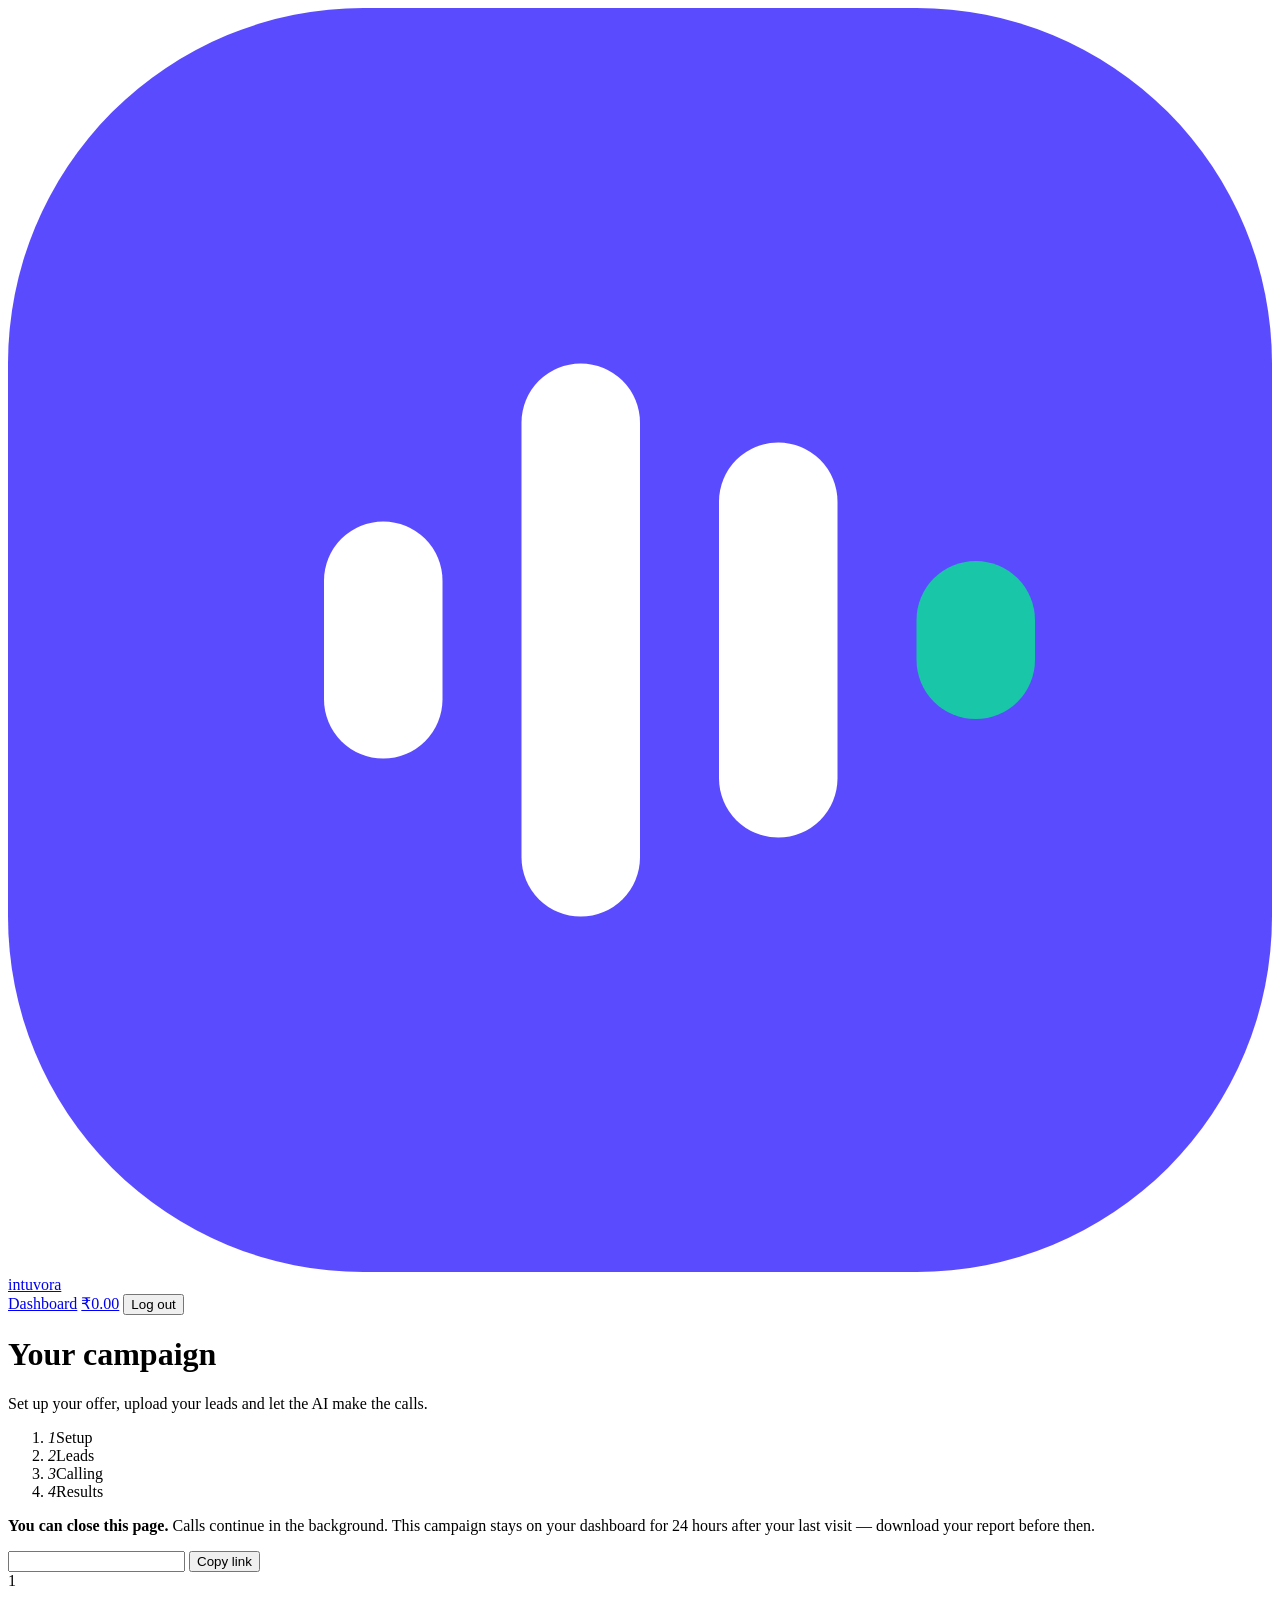
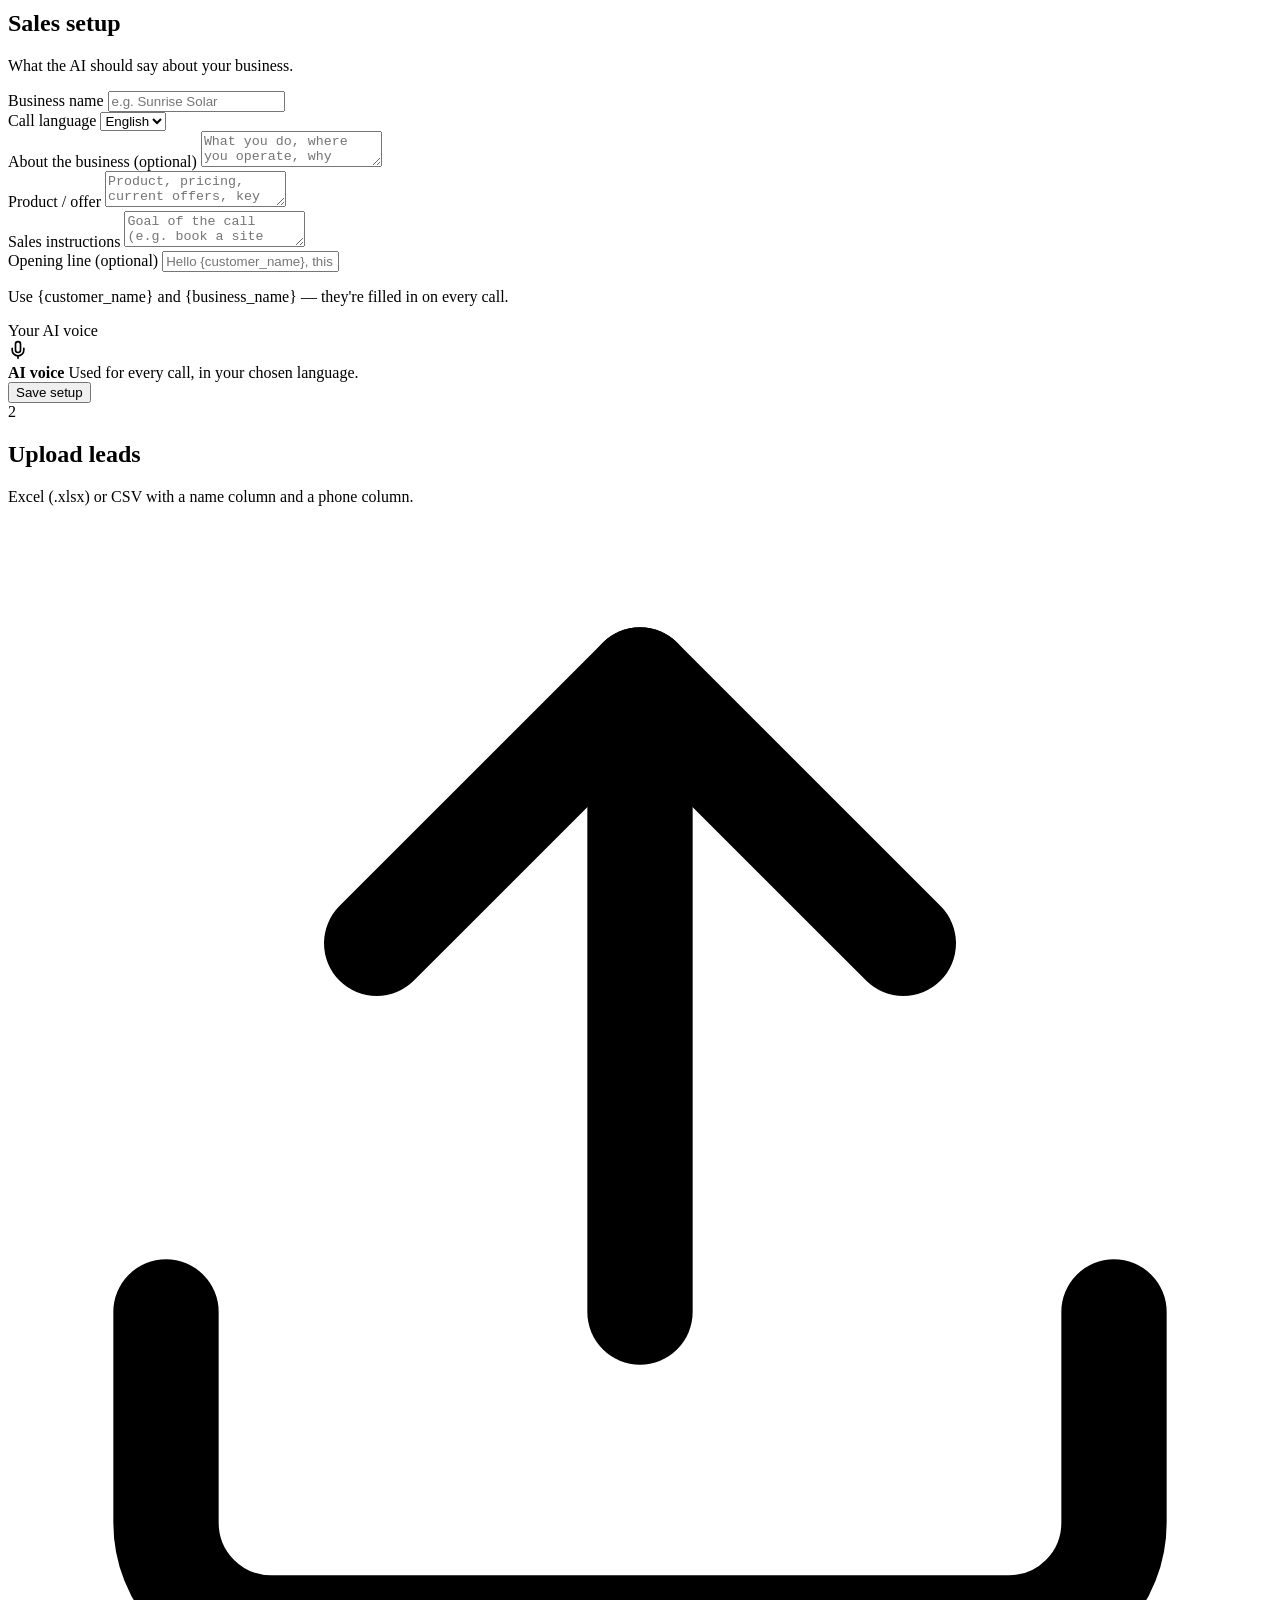
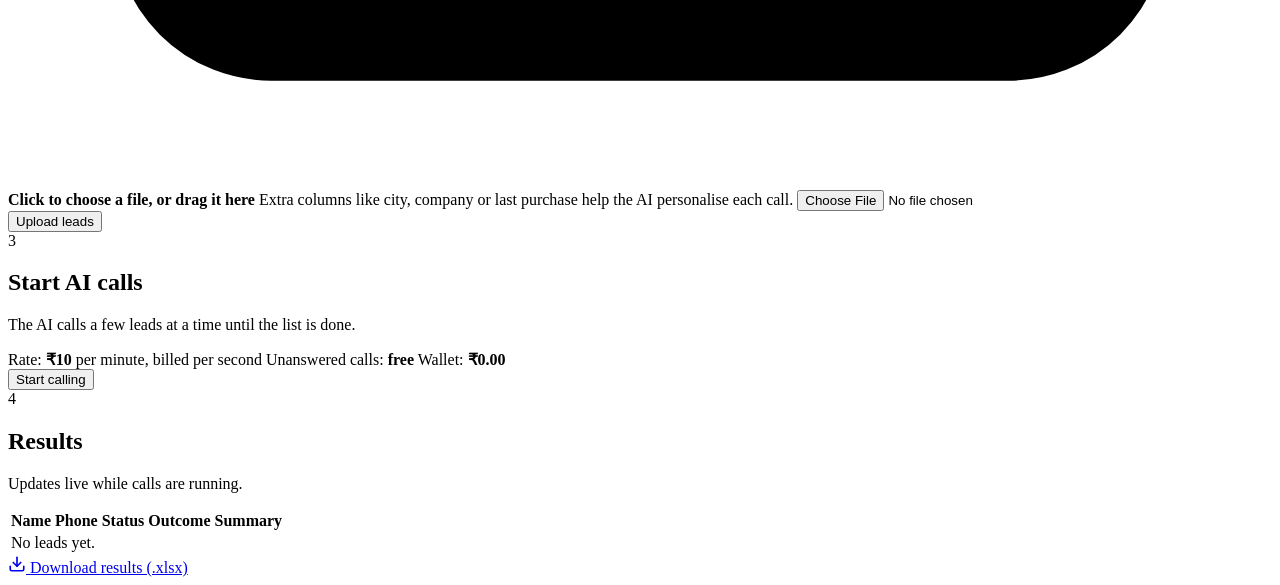
==== app/static/campaign.html @ 91f4ade8 "Use one natural voice (Viraj) for all calls and lower the low-balance limit to Rs 20 - Every campaig" ====
<!doctype html>
<html lang="en">
<head>
  <meta charset="utf-8">
  <meta name="viewport" content="width=device-width, initial-scale=1">
  <title>Your campaign · Intuvora</title>
  <link rel="icon" href="data:image/svg+xml,%3Csvg xmlns='http://www.w3.org/2000/svg' viewBox='0 0 32 32'%3E%3Crect width='32' height='32' rx='9' fill='%235b4bff'/%3E%3Crect x='8' y='13' width='3' height='6' rx='1.5' fill='white'/%3E%3Crect x='13' y='9' width='3' height='14' rx='1.5' fill='white'/%3E%3Crect x='18' y='11' width='3' height='10' rx='1.5' fill='white'/%3E%3Crect x='23' y='14' width='3' height='4' rx='1.5' fill='%2319c6a7'/%3E%3C/svg%3E">
  <link rel="preconnect" href="https://fonts.googleapis.com">
  <link rel="preconnect" href="https://fonts.gstatic.com" crossorigin>
  <link href="https://fonts.googleapis.com/css2?family=Plus+Jakarta+Sans:wght@400;500;600;700;800&display=swap" rel="stylesheet">
  <link rel="stylesheet" href="/static/style.css">
</head>
<body>

<header class="site-header scrolled">
  <div class="container nav">
    <a class="brand" href="/dashboard" aria-label="Intuvora dashboard">
      <svg class="brand-mark" viewBox="0 0 32 32" aria-hidden="true"><rect width="32" height="32" rx="9" fill="#5b4bff"/><rect x="8" y="13" width="3" height="6" rx="1.5" fill="#fff"/><rect x="13" y="9" width="3" height="14" rx="1.5" fill="#fff"/><rect x="18" y="11" width="3" height="10" rx="1.5" fill="#fff"/><rect x="23" y="14" width="3" height="4" rx="1.5" fill="#19c6a7"/></svg>
      intuvora
    </a>
    <div class="nav-right">
      <a class="link-btn" href="/dashboard">Dashboard</a>
      <a class="balance-chip" id="balance-chip" href="/dashboard#wallet" title="Wallet balance — top up">₹0.00</a>
      <button class="link-btn" id="logout">Log out</button>
    </div>
  </div>
</header>

<main class="page">
  <div class="page-head">
    <div>
      <h1>Your campaign</h1>
      <p>Set up your offer, upload your leads and let the AI make the calls.</p>
    </div>
  </div>

  <ol class="progress" aria-label="Campaign progress">
    <li id="p-setup"><i>1</i><span>Setup</span></li>
    <li id="p-upload"><i>2</i><span>Leads</span></li>
    <li id="p-call"><i>3</i><span>Calling</span></li>
    <li id="p-results"><i>4</i><span>Results</span></li>
  </ol>

  <div class="banner">
    <p><b>You can close this page.</b> Calls continue in the background. This campaign stays on your dashboard for
      24 hours after your last visit — download your report before then.</p>
    <div class="link-row">
      <input type="text" id="pagelink" readonly aria-label="Link to this campaign">
      <button type="button" class="secondary" id="copylink">Copy link</button>
    </div>
  </div>
  <div class="msg" id="topmsg"></div>

  <section class="card" id="setup-card">
    <div class="card-head">
      <span class="num">1</span>
      <div><h2>Sales setup</h2><p>What the AI should say about your business.</p></div>
    </div>
    <form id="setup">
      <div class="form-grid">
        <div>
          <label for="business_name">Business name</label>
          <input type="text" id="business_name" required maxlength="200" placeholder="e.g. Sunrise Solar">
        </div>
        <div>
          <label for="language">Call language</label>
          <select id="language"><option>English</option></select>
        </div>
        <div class="full">
          <label for="business_description">About the business <span class="opt">(optional)</span></label>
          <textarea id="business_description" maxlength="2000" placeholder="What you do, where you operate, why customers trust you"></textarea>
        </div>
        <div class="full">
          <label for="product_details">Product / offer</label>
          <textarea id="product_details" required maxlength="5000" placeholder="Product, pricing, current offers, key benefits"></textarea>
        </div>
        <div class="full">
          <label for="sales_instructions">Sales instructions</label>
          <textarea id="sales_instructions" required maxlength="5000" placeholder="Goal of the call (e.g. book a site visit), how to handle objections, what not to say"></textarea>
        </div>
        <div class="full">
          <label for="welcome_message">Opening line <span class="opt">(optional)</span></label>
          <input type="text" id="welcome_message" maxlength="500" placeholder="Hello {customer_name}, this is Viraj from {business_name}…">
          <p class="hint">Use {customer_name} and {business_name} — they're filled in on every call.</p>
        </div>
        <div class="full">
          <label>Your AI voice</label>
          <div class="voice-card" id="voice-card">
            <div class="voice-avatar" aria-hidden="true"><svg viewBox="0 0 24 24" width="20" height="20" fill="none" stroke="currentColor" stroke-width="2" stroke-linecap="round" stroke-linejoin="round"><path d="M12 2a3 3 0 0 0-3 3v7a3 3 0 0 0 6 0V5a3 3 0 0 0-3-3Z"/><path d="M19 10v2a7 7 0 0 1-14 0v-2"/><path d="M12 19v3"/></svg></div>
            <div class="voice-info">
              <b id="voice-name">AI voice</b>
              <span id="voice-desc">Used for every call, in your chosen language.</span>
            </div>
            <audio id="voice-sample" controls preload="none" hidden></audio>
          </div>
        </div>
      </div>
      <div class="row"><button type="submit">Save setup</button></div>
      <div class="msg" id="setupmsg"></div>
    </form>
  </section>

  <section class="card" id="upload-card">
    <div class="card-head">
      <span class="num">2</span>
      <div><h2>Upload leads</h2><p>Excel (.xlsx) or CSV with a name column and a phone column.</p></div>
    </div>
    <form id="upload">
      <label class="dropzone" id="dropzone" for="file">
        <svg viewBox="0 0 24 24" fill="none" stroke="currentColor" stroke-width="2" stroke-linecap="round" stroke-linejoin="round" aria-hidden="true"><path d="M21 15v4a2 2 0 0 1-2 2H5a2 2 0 0 1-2-2v-4"/><path d="m17 8-5-5-5 5"/><path d="M12 3v12"/></svg>
        <b id="filelabel">Click to choose a file, or drag it here</b>
        <span>Extra columns like city, company or last purchase help the AI personalise each call.</span>
        <input type="file" id="file" accept=".xlsx,.csv">
      </label>
      <div class="row"><button type="submit">Upload leads</button></div>
      <div class="msg" id="uploadmsg"></div>
    </form>
  </section>

  <section class="card" id="start-card">
    <div class="card-head">
      <span class="num">3</span>
      <div><h2>Start AI calls</h2><p>The AI calls a few leads at a time until the list is done.</p></div>
    </div>
    <div class="start-status" id="startstatus"><span class="dot"></span><span id="startinfo"></span></div>
    <div class="bar" id="startbar" hidden><span id="startbarfill"></span></div>
    <div class="cost-line">
      <span>Rate: <b id="rate">₹10</b> per minute, billed per second</span>
      <span>Unanswered calls: <b>free</b></span>
      <span>Wallet: <b id="wallet">₹0.00</b></span>
    </div>
    <div class="alert warn" id="lowbalance" hidden>Calling is paused because your wallet is below <span id="lowlimit">₹20</span>. <a href="/dashboard#wallet">Top up</a> and calls continue automatically.</div>
    <div class="row">
      <button id="start">Start calling</button>
      <button id="stop" class="danger" hidden>Stop remaining calls</button>
    </div>
    <div class="msg" id="startmsg"></div>
  </section>

  <section class="card" id="results-card">
    <div class="card-head">
      <span class="num">4</span>
      <div><h2>Results</h2><p>Updates live while calls are running.</p></div>
    </div>
    <div class="stats" id="stats"></div>
    <div class="table-wrap">
      <table>
        <thead><tr><th>Name</th><th>Phone</th><th>Status</th><th>Outcome</th><th>Summary</th></tr></thead>
        <tbody id="leads"><tr><td colspan="5" class="empty">No leads yet.</td></tr></tbody>
      </table>
    </div>
    <div class="row">
      <a class="btn" id="export" href="#">
        <svg viewBox="0 0 24 24" width="18" height="18" fill="none" stroke="currentColor" stroke-width="2.2" stroke-linecap="round" stroke-linejoin="round" aria-hidden="true"><path d="M21 15v4a2 2 0 0 1-2 2H5a2 2 0 0 1-2-2v-4"/><path d="m7 10 5 5 5-5"/><path d="M12 15V3"/></svg>
        Download results (.xlsx)
      </a>
    </div>
  </section>
</main>

<script src="/static/common.js"></script>
<script>
const params = new URLSearchParams(location.search);
const id = params.get('id');
const api = (path, opts) => call(`/api/campaigns/${encodeURIComponent(id)}${path}`, opts);
const FIELDS = ['business_name', 'business_description', 'product_details', 'sales_instructions', 'welcome_message', 'language'];
let timer = null, formFilled = false;

function renderVoice(v) {
  $('voice-name').textContent = [v.name, v.gender].filter(Boolean).join(' · ');
  $('voice-desc').textContent = `${v.description ? v.description + '. ' : ''}Used for every call, in your chosen language.`;
  if (v.sample_url) { $('voice-sample').src = v.sample_url; $('voice-sample').hidden = false; }
  if (v.name) $('welcome_message').placeholder = `Hello {customer_name}, this is ${v.name} from {business_name}…`;
}

async function load() {
  const res = await api('');
  if (!res.ok) { msg('topmsg', await errText(res)); document.querySelectorAll('section').forEach(s => s.classList.add('locked')); return; }
  render(await res.json());
}

function renderProgress(c, stats) {
  const done = {
    'p-setup': Boolean(c.business_name && c.product_details && c.sales_instructions),
    'p-upload': stats.total > 0,
    'p-call': ['completed', 'stopped'].includes(c.status),
    'p-results': ['completed', 'stopped'].includes(c.status),
  };
  let currentSet = false;
  for (const [key, isDone] of Object.entries(done)) {
    const current = !isDone && !currentSet;
    if (current) currentSet = true;
    $(key).classList.toggle('done', isDone);
    $(key).classList.toggle('current', current);
  }
}

function render({campaign: c, stats, leads, balance_paise}) {
  const editable = c.status === 'setup';
  $('setup-card').classList.toggle('locked', !editable);
  $('upload-card').classList.toggle('locked', !editable);
  $('start-card').classList.toggle('locked', !['setup', 'running'].includes(c.status));
  renderProgress(c, stats);
  showBalance(balance_paise);
  $('wallet').textContent = rupees(balance_paise);
  $('lowbalance').hidden = !(c.status === 'running' && c.low_balance);

  if (!formFilled) {
    for (const k of FIELDS) if (c[k]) $(k).value = c[k];
    formFilled = true;
  }
  const ready = c.business_name && c.product_details && c.sales_instructions && stats.total > 0;
  $('start').hidden = c.status !== 'setup';
  $('start').disabled = !ready;
  $('stop').hidden = c.status !== 'running';
  $('startinfo').textContent = {
    setup: ready ? `Ready to call ${stats.total} leads.` : 'Save the setup and upload leads first.',
    running: `Calling… ${stats.done} of ${stats.total} done.`,
    completed: `Finished: all ${stats.total} leads processed.`,
    stopped: `Stopped. ${stats.done} of ${stats.total} processed.`,
  }[c.status] || '';
  $('startstatus').className = 'start-status ' + c.status;
  $('startbar').hidden = !['running', 'completed', 'stopped'].includes(c.status);
  $('startbarfill').style.width = stats.total ? `${Math.round(100 * stats.done / stats.total)}%` : '0';

  $('stats').innerHTML = `<div class="stat"><b>${stats.total}</b>Leads</div><div class="stat"><b>${stats.done}</b>Done</div>` +
    `<div class="stat"><b>${minutes(stats.seconds)}</b>Talk time</div><div class="stat"><b>${rupees(stats.cost_paise)}</b>Cost so far</div>` +
    Object.entries(stats.by_outcome).map(([k, v]) => `<div class="stat"><b>${v}</b>${label(k)}</div>`).join('');
  $('leads').innerHTML = leads.length ? leads.map(l => `<tr>
      <td><b>${esc(l.name)}</b></td><td>${esc(l.phone)}</td>
      <td><span class="pill ${esc(l.status)}">${label(l.status)}</span></td>
      <td>${l.outcome ? `<span class="pill ${esc(l.outcome)}">${label(l.outcome)}</span>` : ''}</td>
      <td>${esc(l.summary || l.error || '')}${l.transcript ? `<details><summary>Transcript</summary><pre>${esc(l.transcript)}</pre></details>` : ''}</td>
    </tr>`).join('') : '<tr><td colspan="5" class="empty">No leads yet.</td></tr>';
  $('export').href = `/api/campaigns/${encodeURIComponent(id)}/export`;

  clearTimeout(timer);
  if (['running', 'stopped'].includes(c.status)) timer = setTimeout(load, 4000);
}

$('setup').onsubmit = async (e) => {
  e.preventDefault();
  const body = {};
  for (const k of FIELDS) body[k] = $(k).value.trim();
  const res = await api('/setup', {method: 'PUT', headers: {'Content-Type': 'application/json'}, body: JSON.stringify(body)});
  if (!res.ok) return msg('setupmsg', await errText(res));
  msg('setupmsg', 'Saved.', true); render(await res.json());
};

// File picker: show the chosen file's name, and accept drag and drop.
const showFile = () => { const f = $('file').files[0]; $('filelabel').innerHTML = f ? `Selected: <span class="file-name">${esc(f.name)}</span>` : 'Click to choose a file, or drag it here'; };
$('file').onchange = showFile;
['dragenter', 'dragover'].forEach(ev => $('dropzone').addEventListener(ev, (e) => { e.preventDefault(); $('dropzone').classList.add('drag'); }));
['dragleave', 'drop'].forEach(ev => $('dropzone').addEventListener(ev, (e) => { e.preventDefault(); $('dropzone').classList.remove('drag'); }));
$('dropzone').addEventListener('drop', (e) => { if (e.dataTransfer.files.length) { $('file').files = e.dataTransfer.files; showFile(); } });

$('upload').onsubmit = async (e) => {
  e.preventDefault();
  if (!$('file').files[0]) return msg('uploadmsg', 'Choose a file first.');
  const fd = new FormData(); fd.append('file', $('file').files[0]);
  const res = await api('/leads', {method: 'POST', body: fd});
  if (!res.ok) return msg('uploadmsg', await errText(res));
  const d = await res.json();
  let text = `Imported ${d.imported} leads.`;
  if (d.detail_columns.length) text += ` Extra details for the AI agent: ${d.detail_columns.join(', ')}.`;
  if (d.rejected_count) text += ` Skipped ${d.rejected_count} rows: ` + d.rejected.slice(0, 5).map(r => `row ${r.row} (${r.reason})`).join('; ');
  msg('uploadmsg', text, true); load();
};

$('copylink').onclick = async () => {
  try { await navigator.clipboard.writeText($('pagelink').value); }
  catch (e) { $('pagelink').select(); document.execCommand('copy'); }  // clipboard API needs https
  $('copylink').textContent = 'Copied';
  setTimeout(() => { $('copylink').textContent = 'Copy link'; }, 2000);
};

$('start').onclick = async () => {
  if (!confirm('Start calling all leads now? Setup and leads cannot be changed afterwards.')) return;
  $('start').disabled = true;
  const res = await api('/start', {method: 'POST'});
  if (!res.ok) { $('start').disabled = false; return msg('startmsg', await errText(res)); }
  $('startmsg').textContent = ''; render(await res.json());
};

$('stop').onclick = async () => {
  if (!confirm('Stop calling the remaining leads? Calls already in progress will finish.')) return;
  const res = await api('/stop', {method: 'POST'});
  if (!res.ok) return msg('startmsg', await errText(res));
  render(await res.json());
};

(async () => {
  try {
    const cfg = await (await fetch('/api/config')).json();
    $('language').innerHTML = cfg.languages.map(l => `<option>${esc(l)}</option>`).join('');
    $('rate').textContent = rupees(cfg.price_per_minute_paise).replace(/\.00$/, '');
    $('lowlimit').textContent = rupees(cfg.low_balance_paise).replace(/\.00$/, '');
    renderVoice(await (await fetch('/api/voice')).json());
  } catch (e) {}
  await initHeader();
  if (!id) { msg('topmsg', 'Missing campaign id.'); return; }
  $('pagelink').value = `${location.origin}/campaign?id=${encodeURIComponent(id)}`;
  load();
})();
</script>
</body>
</html>
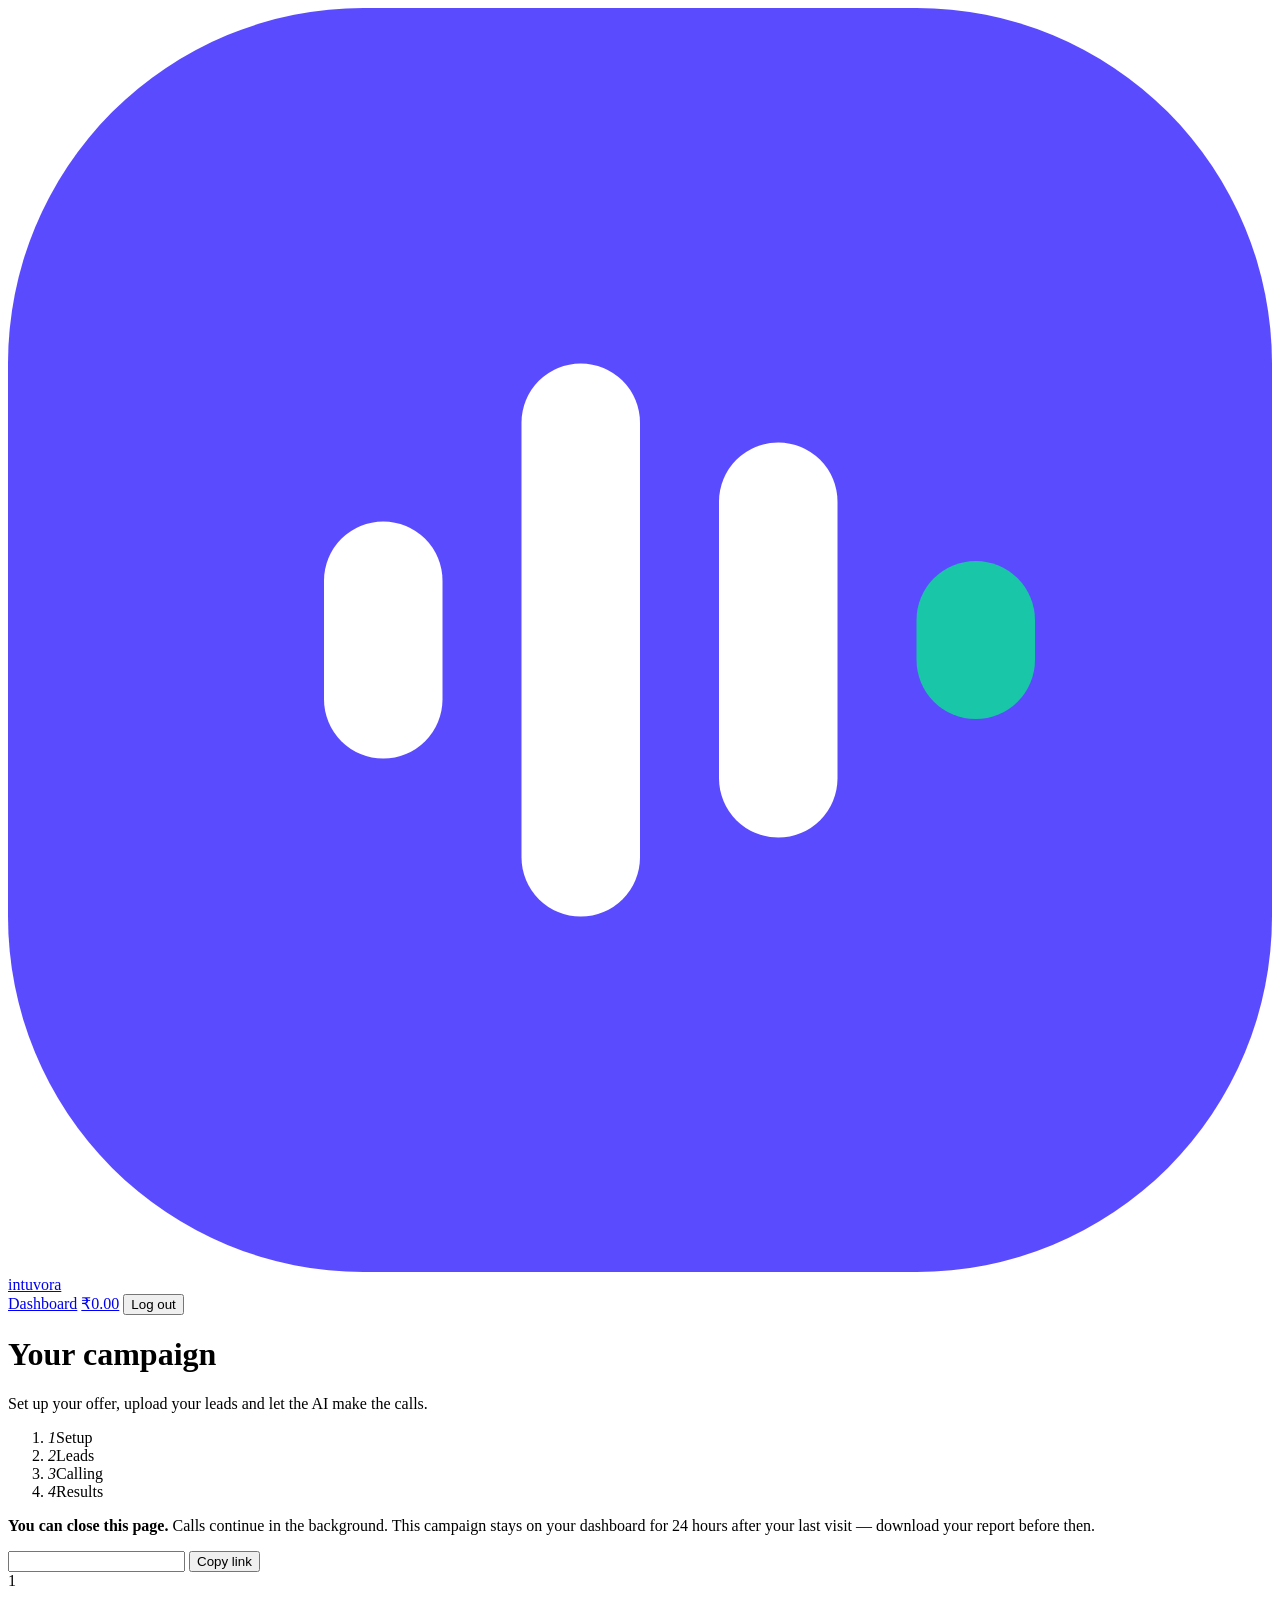
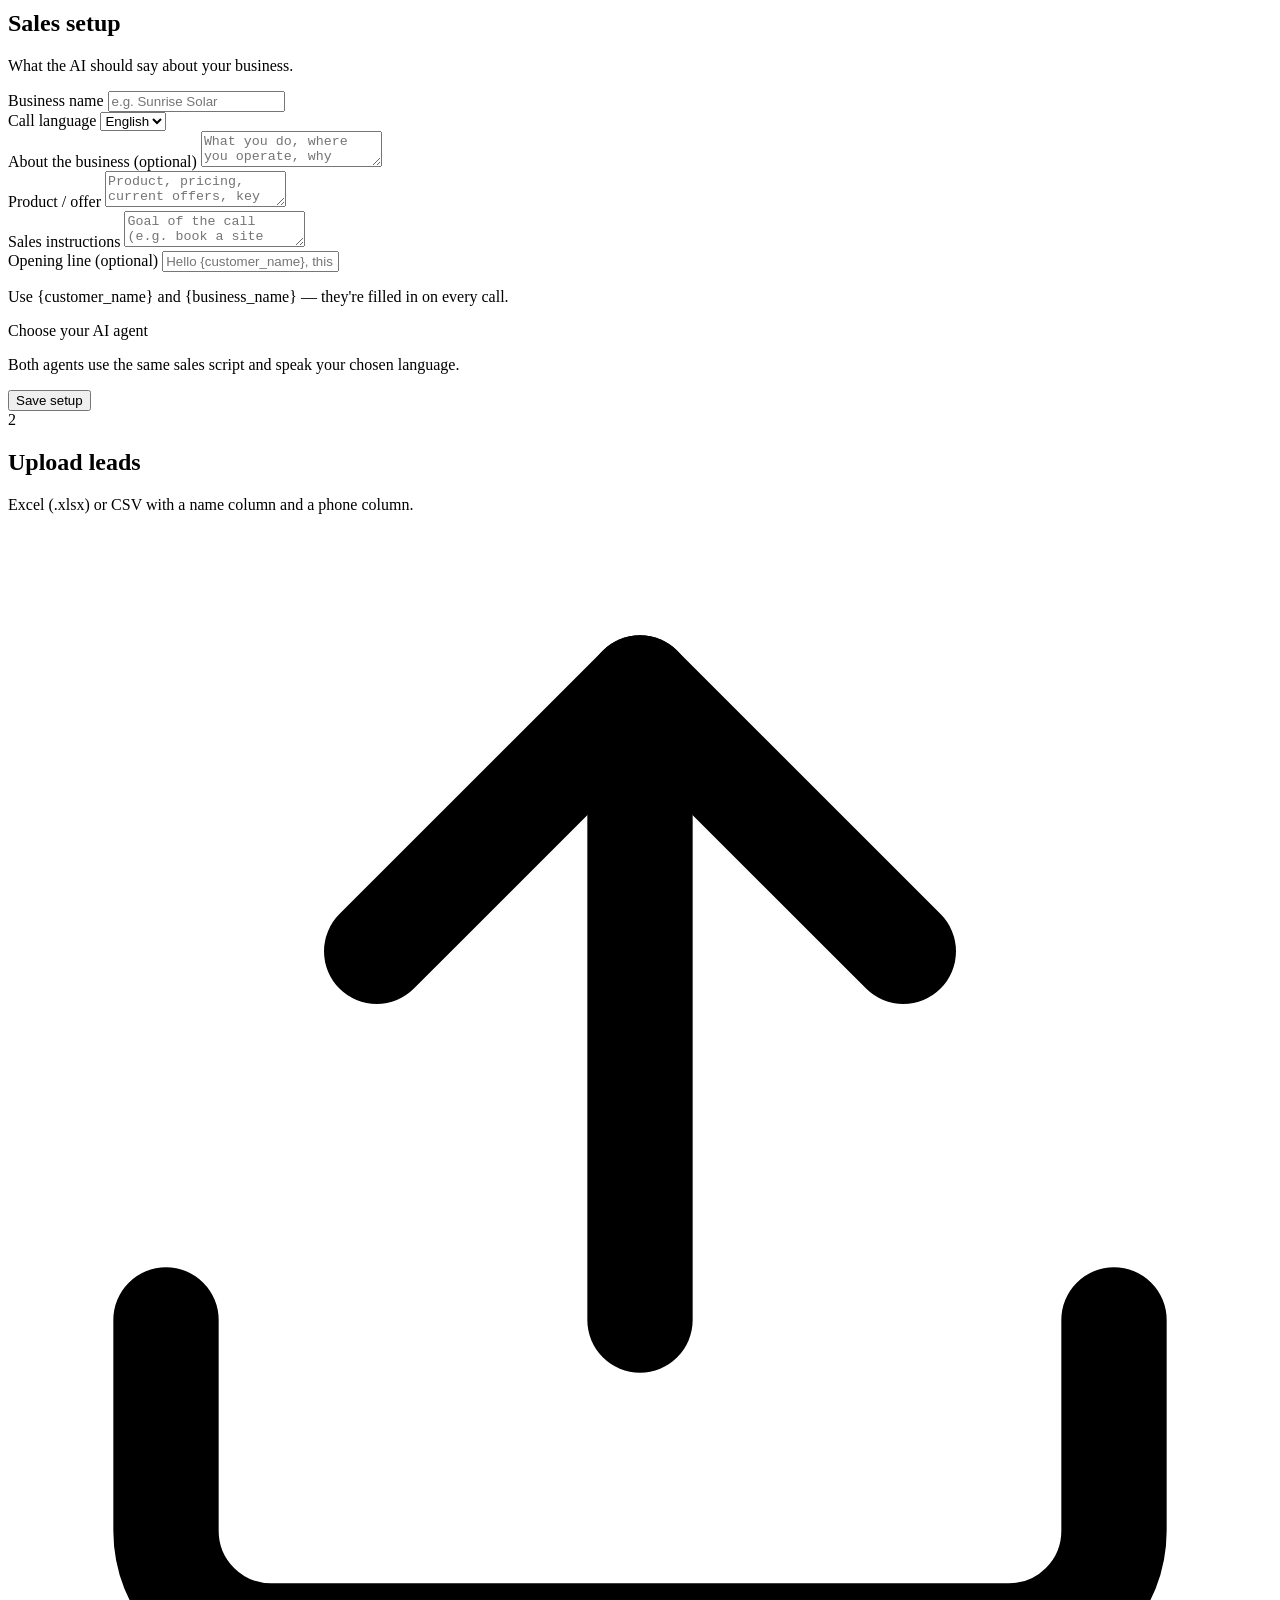
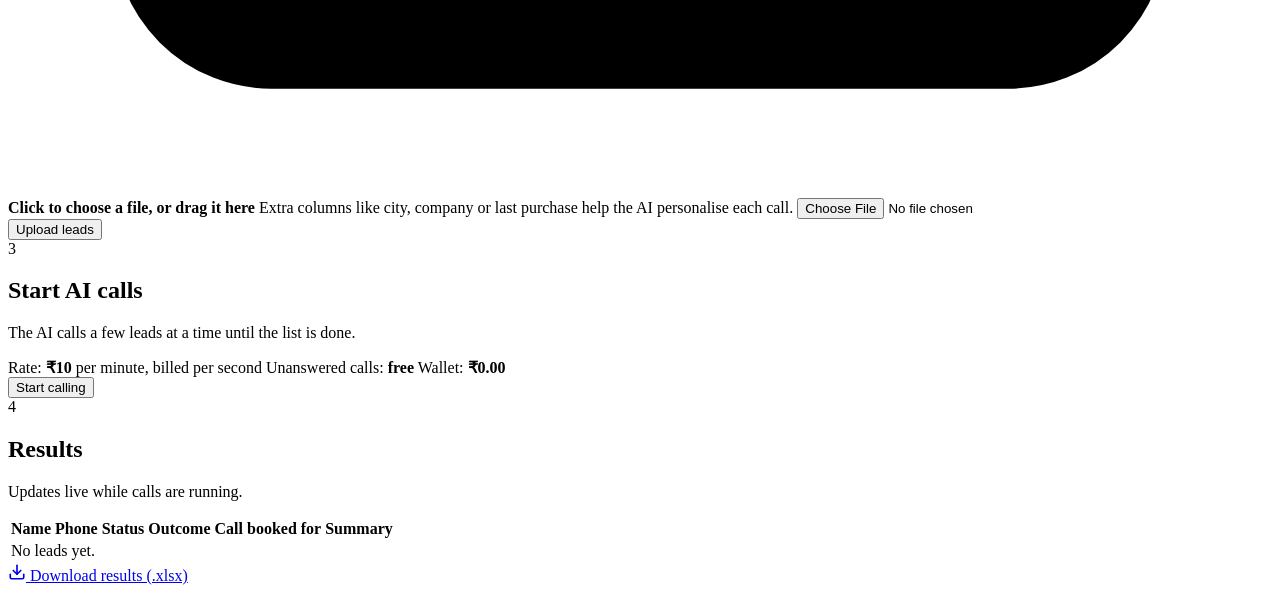
==== commit d599991d: "Two selectable agents, colloquial speech, interested/not-interested outcomes, call booked column - C" ====
--- a/app/static/campaign.html
+++ b/app/static/campaign.html
@@ -56,6 +56,10 @@
       <span class="num">1</span>
       <div><h2>Sales setup</h2><p>What the AI should say about your business.</p></div>
     </div>
+    <div class="alert info" id="prefilled" hidden>
+      Filled in from your last campaign — check the details and change anything that's different.
+      <button type="button" class="link-btn" id="clearform">Clear form</button>
+    </div>
     <form id="setup">
       <div class="form-grid">
         <div>
@@ -84,15 +88,9 @@
           <p class="hint">Use {customer_name} and {business_name} — they're filled in on every call.</p>
         </div>
         <div class="full">
-          <label>Your AI voice</label>
-          <div class="voice-card" id="voice-card">
-            <div class="voice-avatar" aria-hidden="true"><svg viewBox="0 0 24 24" width="20" height="20" fill="none" stroke="currentColor" stroke-width="2" stroke-linecap="round" stroke-linejoin="round"><path d="M12 2a3 3 0 0 0-3 3v7a3 3 0 0 0 6 0V5a3 3 0 0 0-3-3Z"/><path d="M19 10v2a7 7 0 0 1-14 0v-2"/><path d="M12 19v3"/></svg></div>
-            <div class="voice-info">
-              <b id="voice-name">AI voice</b>
-              <span id="voice-desc">Used for every call, in your chosen language.</span>
-            </div>
-            <audio id="voice-sample" controls preload="none" hidden></audio>
-          </div>
+          <label>Choose your AI agent</label>
+          <div class="voices" id="voices" role="radiogroup" aria-label="AI agent"></div>
+          <p class="hint">Both agents use the same sales script and speak your chosen language.</p>
         </div>
       </div>
       <div class="row"><button type="submit">Save setup</button></div>
@@ -145,8 +143,8 @@
     <div class="stats" id="stats"></div>
     <div class="table-wrap">
       <table>
-        <thead><tr><th>Name</th><th>Phone</th><th>Status</th><th>Outcome</th><th>Summary</th></tr></thead>
-        <tbody id="leads"><tr><td colspan="5" class="empty">No leads yet.</td></tr></tbody>
+        <thead><tr><th>Name</th><th>Phone</th><th>Status</th><th>Outcome</th><th>Call booked for</th><th>Summary</th></tr></thead>
+        <tbody id="leads"><tr><td colspan="6" class="empty">No leads yet.</td></tr></tbody>
       </table>
     </div>
     <div class="row">
@@ -166,11 +164,22 @@
 const FIELDS = ['business_name', 'business_description', 'product_details', 'sales_instructions', 'welcome_message', 'language'];
 let timer = null, formFilled = false;
 
-function renderVoice(v) {
-  $('voice-name').textContent = [v.name, v.gender].filter(Boolean).join(' · ');
-  $('voice-desc').textContent = `${v.description ? v.description + '. ' : ''}Used for every call, in your chosen language.`;
-  if (v.sample_url) { $('voice-sample').src = v.sample_url; $('voice-sample').hidden = false; }
-  if (v.name) $('welcome_message').placeholder = `Hello {customer_name}, this is ${v.name} from {business_name}…`;
+function renderVoices(voices) {
+  $('voices').innerHTML = voices.map((v, i) => `<label class="voice">
+      <input type="radio" name="voice" value="${esc(v.id)}" ${i === 0 ? 'checked' : ''}>
+      <span class="voice-top">
+        <span class="voice-avatar ${v.gender === 'Female' ? 'f' : 'm'}" aria-hidden="true">${esc((v.name || '?')[0])}</span>
+        <span><b>${esc(v.name)}</b><span class="voice-meta">${esc(v.gender || '')}${v.description ? ' · ' + esc(v.description) : ''}</span></span>
+      </span>
+      ${v.sample_url ? `<audio controls preload="none" src="${esc(v.sample_url)}"></audio>` : ''}
+    </label>`).join('');
+  document.querySelectorAll('input[name=voice]').forEach(r => r.onchange = updatePlaceholder);
+  updatePlaceholder();
+}
+function selectedVoice() { return (document.querySelector('input[name=voice]:checked') || {}).value || ''; }
+function updatePlaceholder() {
+  const label = document.querySelector('input[name=voice]:checked')?.closest('label')?.querySelector('b')?.textContent;
+  if (label) $('welcome_message').placeholder = `Hello {customer_name}, this is ${label} from {business_name}…`;
 }
 
 async function load() {
@@ -206,7 +215,10 @@
   $('lowbalance').hidden = !(c.status === 'running' && c.low_balance);
 
   if (!formFilled) {
+    $('prefilled').hidden = !(c.prefilled && c.status === 'setup');
     for (const k of FIELDS) if (c[k]) $(k).value = c[k];
+    const v = c.voice && document.querySelector(`input[name=voice][value="${CSS.escape(c.voice)}"]`);
+    if (v) { v.checked = true; updatePlaceholder(); }
     formFilled = true;
   }
   const ready = c.business_name && c.product_details && c.sales_instructions && stats.total > 0;
@@ -224,23 +236,31 @@
   $('startbarfill').style.width = stats.total ? `${Math.round(100 * stats.done / stats.total)}%` : '0';
 
   $('stats').innerHTML = `<div class="stat"><b>${stats.total}</b>Leads</div><div class="stat"><b>${stats.done}</b>Done</div>` +
+    `<div class="stat"><b>${stats.booked}</b>Calls booked</div>` +
     `<div class="stat"><b>${minutes(stats.seconds)}</b>Talk time</div><div class="stat"><b>${rupees(stats.cost_paise)}</b>Cost so far</div>` +
     Object.entries(stats.by_outcome).map(([k, v]) => `<div class="stat"><b>${v}</b>${label(k)}</div>`).join('');
   $('leads').innerHTML = leads.length ? leads.map(l => `<tr>
       <td><b>${esc(l.name)}</b></td><td>${esc(l.phone)}</td>
-      <td><span class="pill ${esc(l.status)}">${label(l.status)}</span></td>
+      <td><span class="pill ${esc(l.status)}">${l.status === 'completed' ? 'Answered' : label(l.status)}</span></td>
       <td>${l.outcome ? `<span class="pill ${esc(l.outcome)}">${label(l.outcome)}</span>` : ''}</td>
-      <td>${esc(l.summary || l.error || '')}${l.transcript ? `<details><summary>Transcript</summary><pre>${esc(l.transcript)}</pre></details>` : ''}</td>
-    </tr>`).join('') : '<tr><td colspan="5" class="empty">No leads yet.</td></tr>';
+      <td>${l.callback_time ? `<b class="booked">${esc(l.callback_time)}</b>` : ''}</td>
+      <td>${esc(l.summary || '')}${l.transcript ? `<details><summary>Transcript</summary><pre>${esc(l.transcript)}</pre></details>` : ''}</td>
+    </tr>`).join('') : '<tr><td colspan="6" class="empty">No leads yet.</td></tr>';
   $('export').href = `/api/campaigns/${encodeURIComponent(id)}/export`;
 
   clearTimeout(timer);
   if (['running', 'stopped'].includes(c.status)) timer = setTimeout(load, 4000);
 }
 
+$('clearform').onclick = () => {
+  for (const k of FIELDS) if (k !== 'language') $(k).value = '';
+  $('prefilled').hidden = true;
+  $('business_name').focus();
+};
+
 $('setup').onsubmit = async (e) => {
   e.preventDefault();
-  const body = {};
+  const body = {voice: selectedVoice()};
   for (const k of FIELDS) body[k] = $(k).value.trim();
   const res = await api('/setup', {method: 'PUT', headers: {'Content-Type': 'application/json'}, body: JSON.stringify(body)});
   if (!res.ok) return msg('setupmsg', await errText(res));
@@ -295,7 +315,7 @@
     $('language').innerHTML = cfg.languages.map(l => `<option>${esc(l)}</option>`).join('');
     $('rate').textContent = rupees(cfg.price_per_minute_paise).replace(/\.00$/, '');
     $('lowlimit').textContent = rupees(cfg.low_balance_paise).replace(/\.00$/, '');
-    renderVoice(await (await fetch('/api/voice')).json());
+    renderVoices(await (await fetch('/api/voices')).json());
   } catch (e) {}
   await initHeader();
   if (!id) { msg('topmsg', 'Missing campaign id.'); return; }
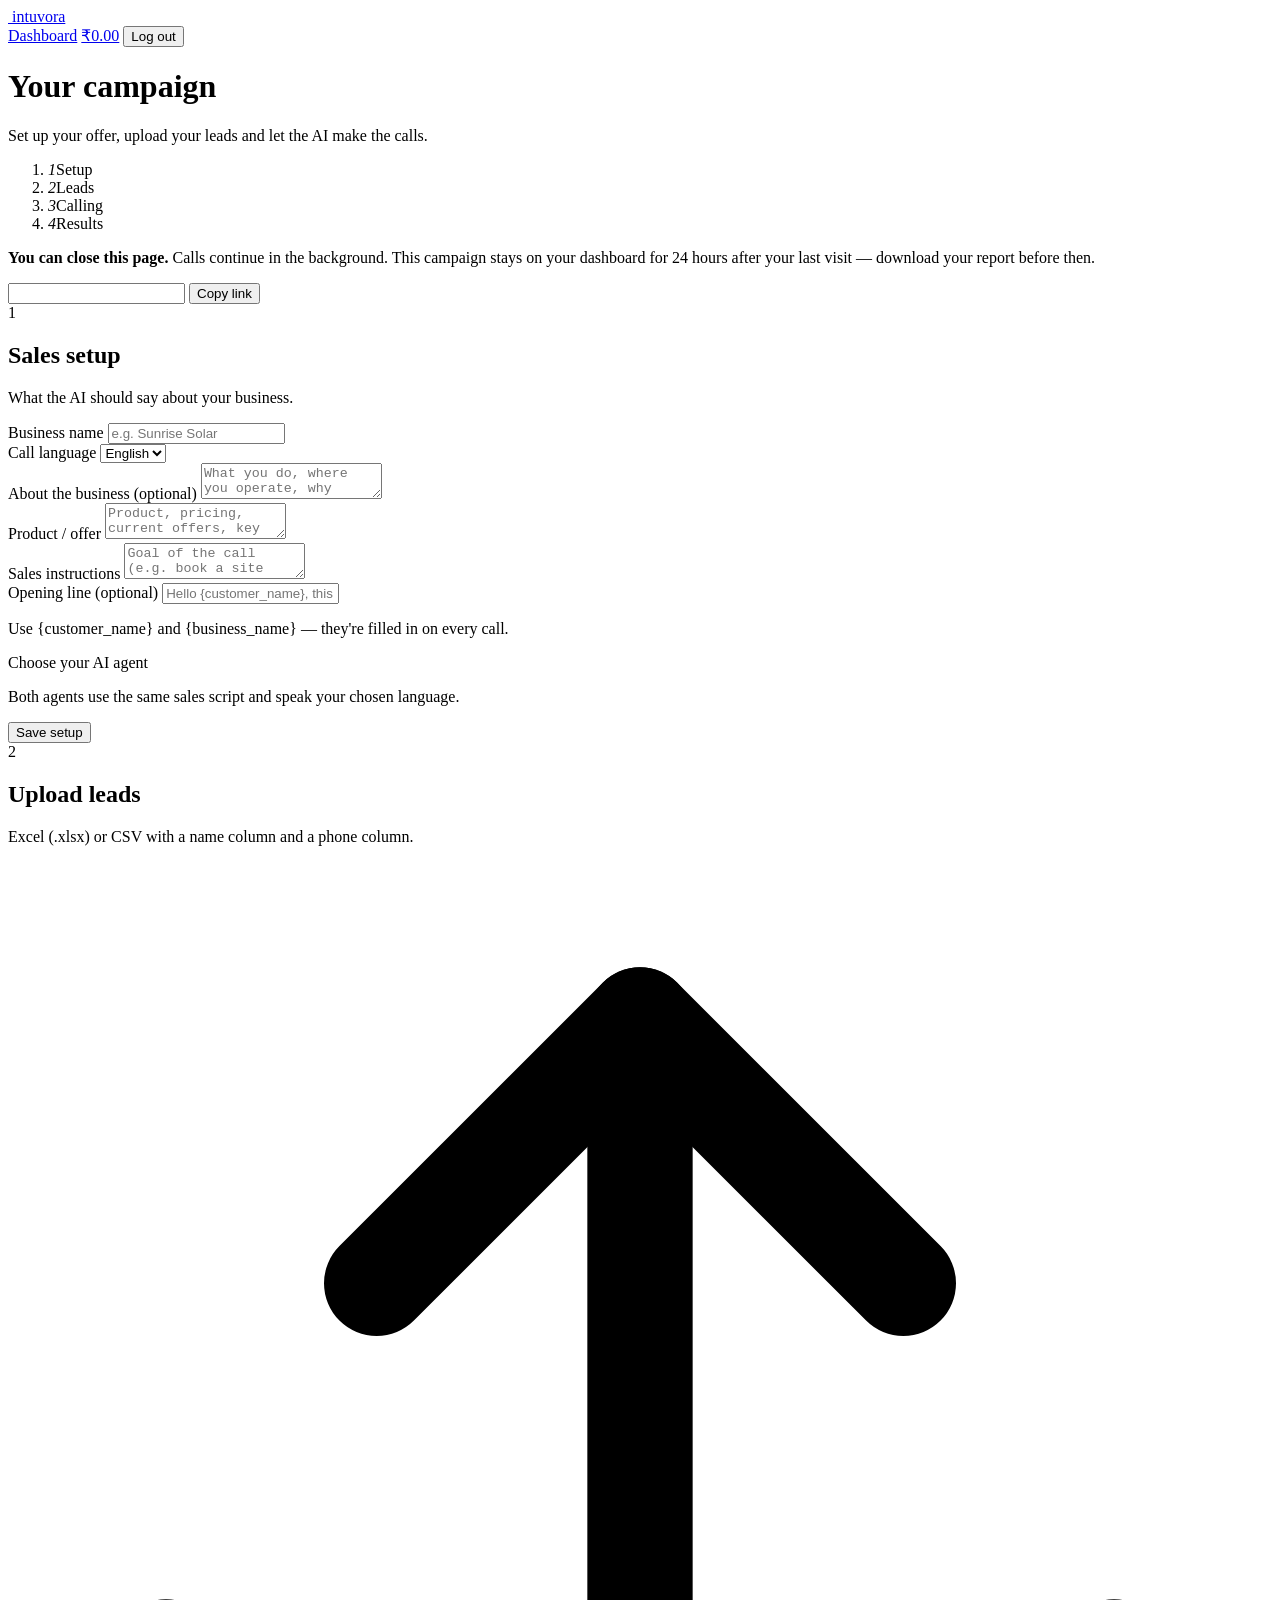
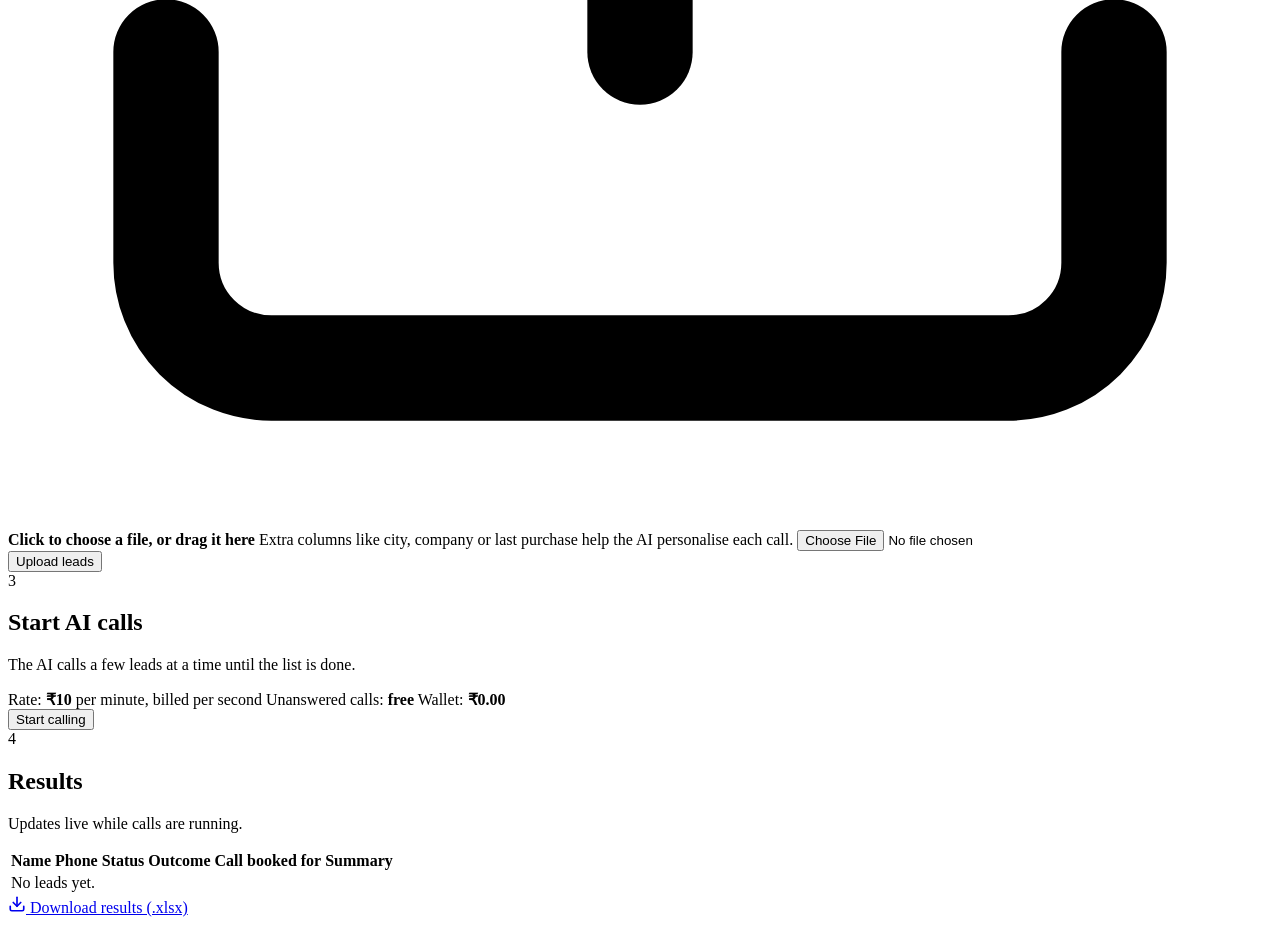
==== commit 29201a6d: "Use the Intuvora logo and favicon on every page - Header and footer show the uploaded logo (a trimme" ====
--- a/app/static/campaign.html
+++ b/app/static/campaign.html
@@ -4,7 +4,7 @@
   <meta charset="utf-8">
   <meta name="viewport" content="width=device-width, initial-scale=1">
   <title>Your campaign · Intuvora</title>
-  <link rel="icon" href="data:image/svg+xml,%3Csvg xmlns='http://www.w3.org/2000/svg' viewBox='0 0 32 32'%3E%3Crect width='32' height='32' rx='9' fill='%235b4bff'/%3E%3Crect x='8' y='13' width='3' height='6' rx='1.5' fill='white'/%3E%3Crect x='13' y='9' width='3' height='14' rx='1.5' fill='white'/%3E%3Crect x='18' y='11' width='3' height='10' rx='1.5' fill='white'/%3E%3Crect x='23' y='14' width='3' height='4' rx='1.5' fill='%2319c6a7'/%3E%3C/svg%3E">
+  <link rel="icon" href="/static/favicon.ico">
   <link rel="preconnect" href="https://fonts.googleapis.com">
   <link rel="preconnect" href="https://fonts.gstatic.com" crossorigin>
   <link href="https://fonts.googleapis.com/css2?family=Plus+Jakarta+Sans:wght@400;500;600;700;800&display=swap" rel="stylesheet">
@@ -15,7 +15,7 @@
 <header class="site-header scrolled">
   <div class="container nav">
     <a class="brand" href="/dashboard" aria-label="Intuvora dashboard">
-      <svg class="brand-mark" viewBox="0 0 32 32" aria-hidden="true"><rect width="32" height="32" rx="9" fill="#5b4bff"/><rect x="8" y="13" width="3" height="6" rx="1.5" fill="#fff"/><rect x="13" y="9" width="3" height="14" rx="1.5" fill="#fff"/><rect x="18" y="11" width="3" height="10" rx="1.5" fill="#fff"/><rect x="23" y="14" width="3" height="4" rx="1.5" fill="#19c6a7"/></svg>
+      <span class="brand-mark"><img src="/static/logo-mark.png" alt=""></span>
       intuvora
     </a>
     <div class="nav-right">
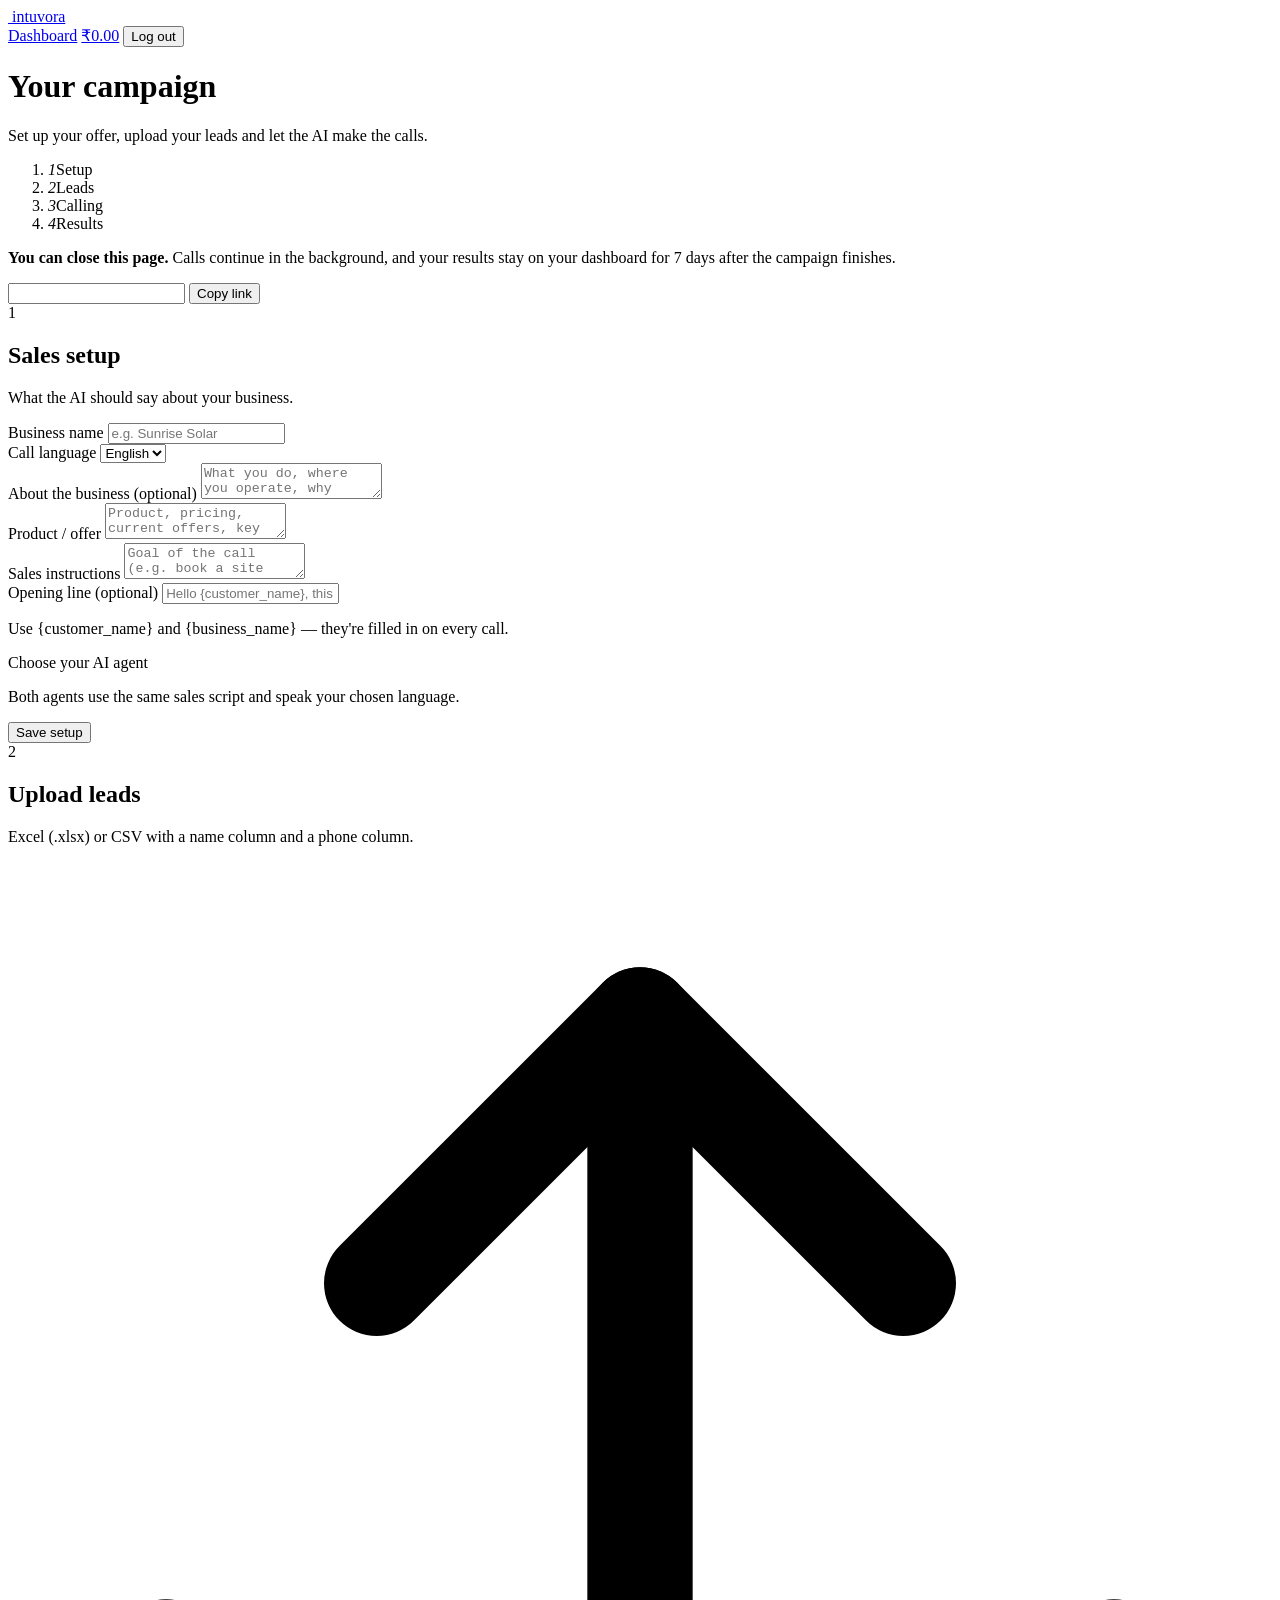
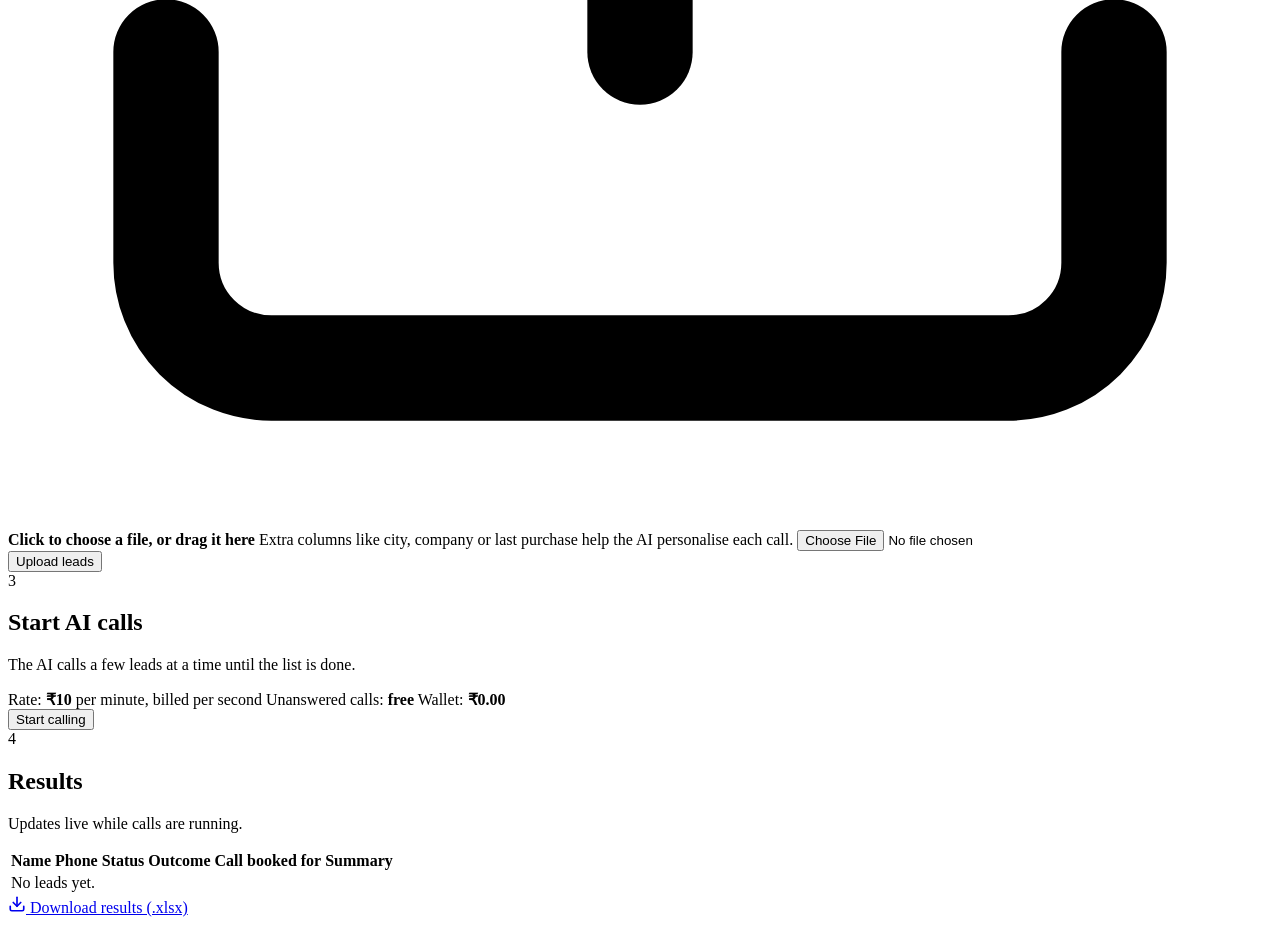
==== commit 96d22e68: "Store everything in Supabase Postgres and sign in with Supabase Auth - Database layer for PostgreSQL" ====
--- a/app/static/campaign.html
+++ b/app/static/campaign.html
@@ -42,8 +42,8 @@
   </ol>
 
   <div class="banner">
-    <p><b>You can close this page.</b> Calls continue in the background. This campaign stays on your dashboard for
-      24 hours after your last visit — download your report before then.</p>
+    <p><b>You can close this page.</b> Calls continue in the background, and your
+      results stay on your dashboard for 7 days after the campaign finishes.</p>
     <div class="link-row">
       <input type="text" id="pagelink" readonly aria-label="Link to this campaign">
       <button type="button" class="secondary" id="copylink">Copy link</button>
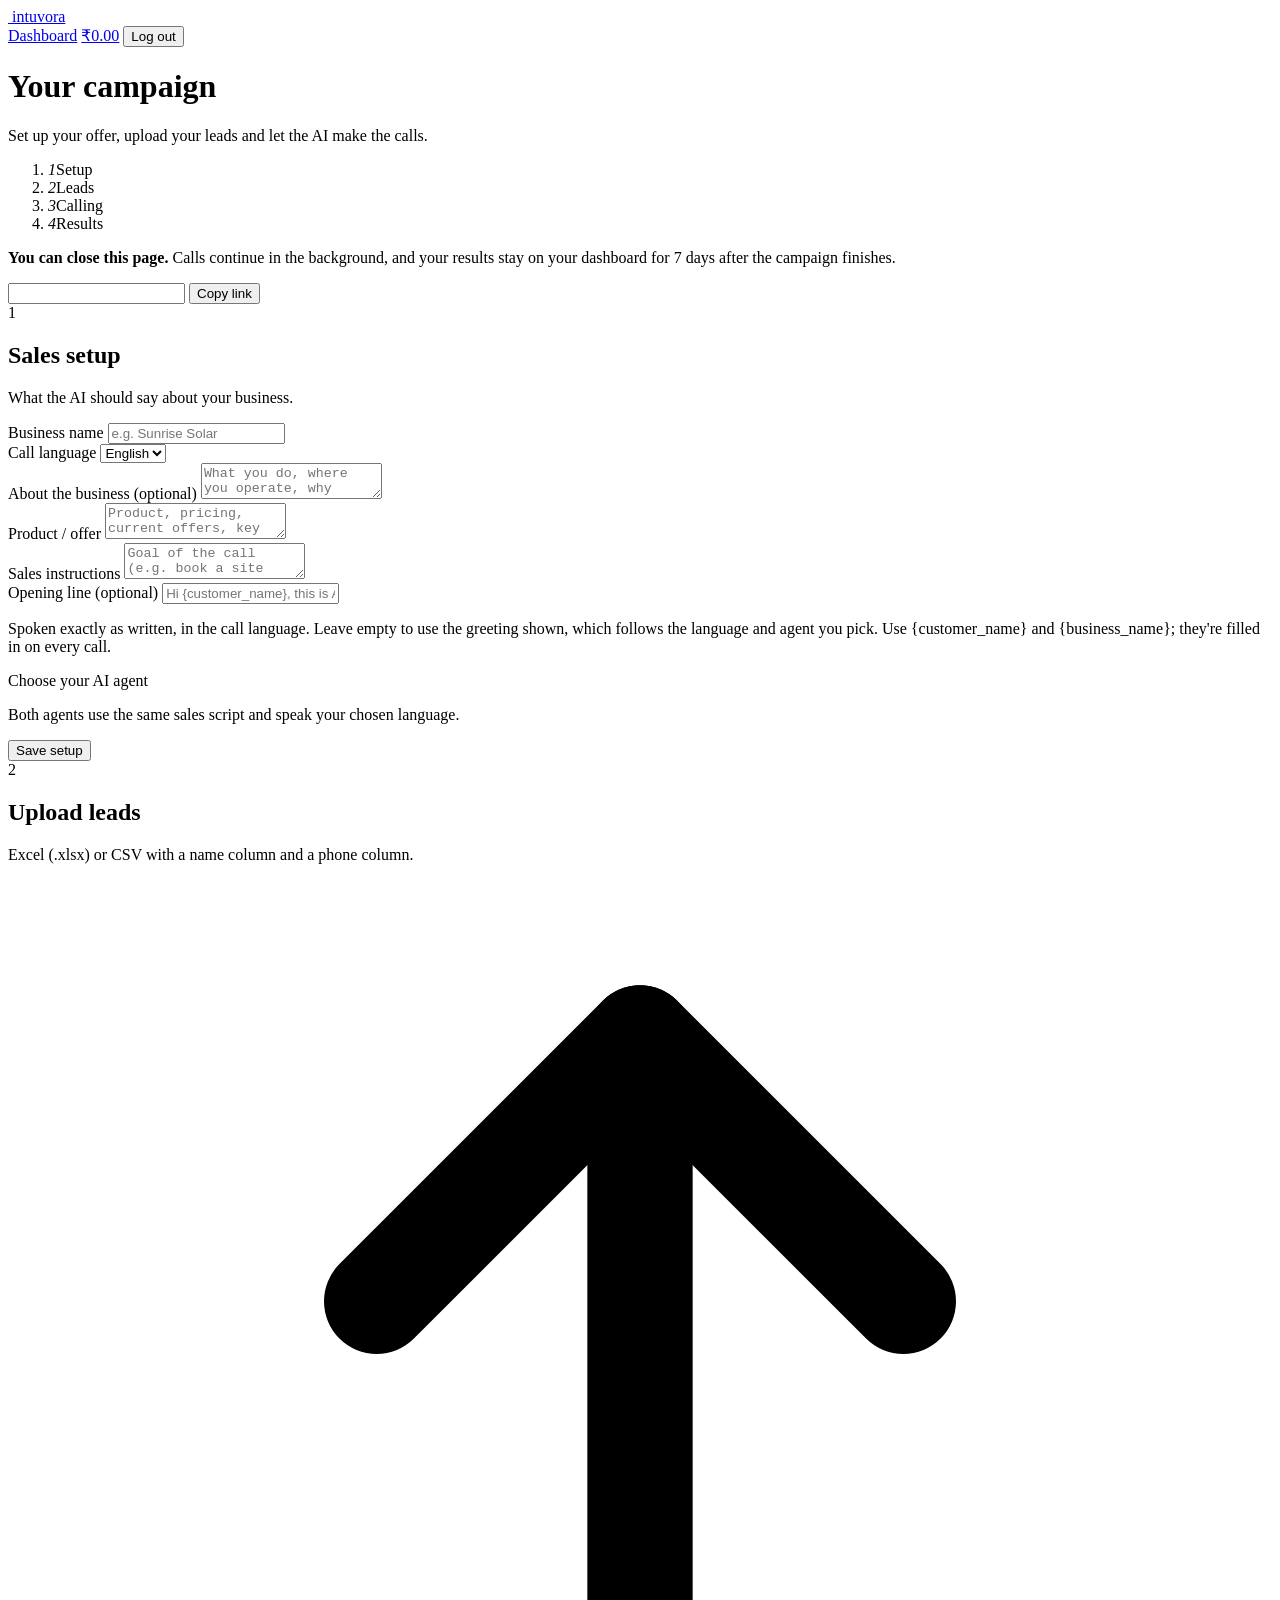
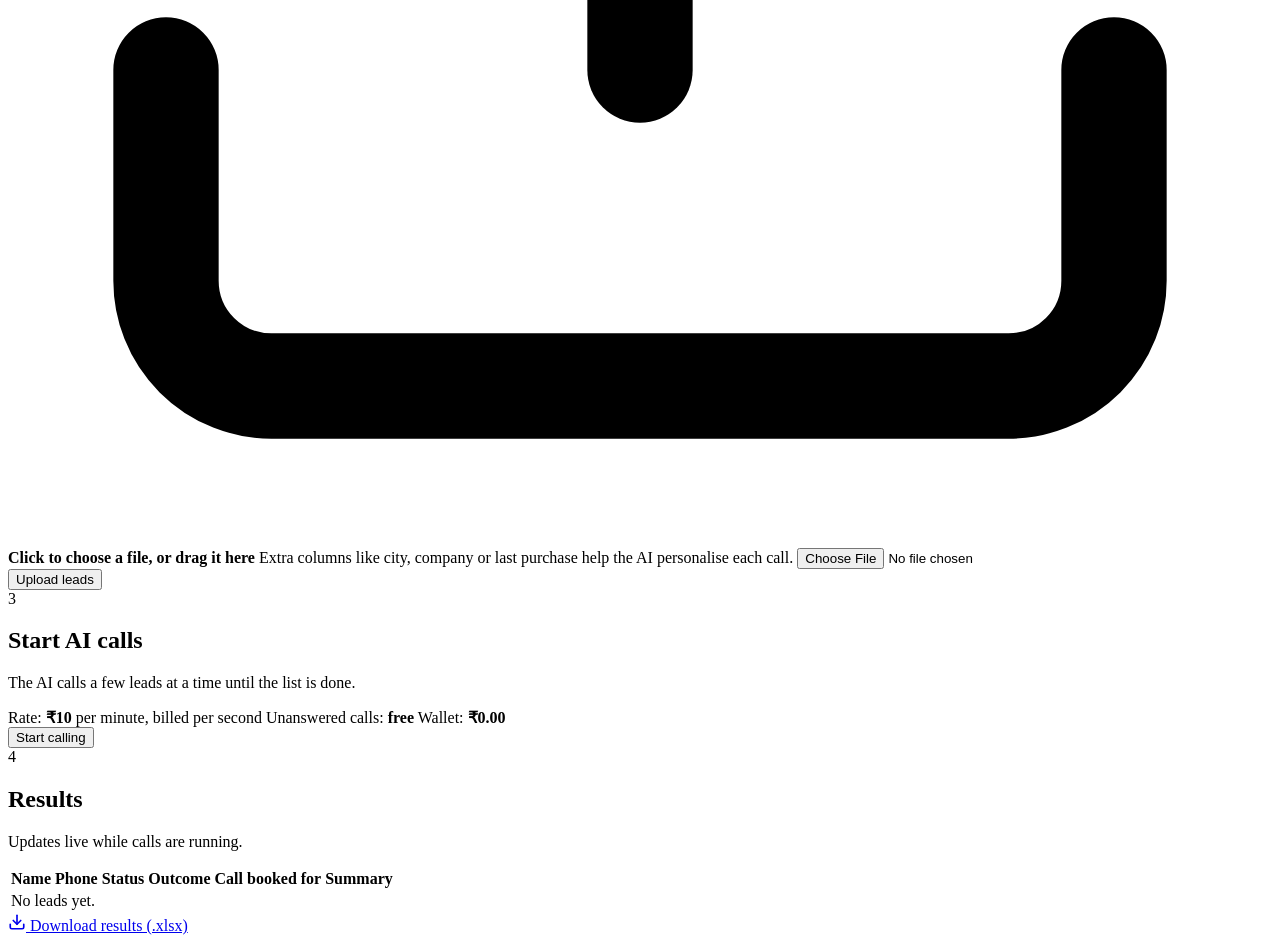
==== commit 445bc2de: "Fix English-only opening, early hang-ups, cut-off replies; log language switching - Default opening " ====
--- a/app/static/campaign.html
+++ b/app/static/campaign.html
@@ -84,8 +84,11 @@
         </div>
         <div class="full">
           <label for="welcome_message">Opening line <span class="opt">(optional)</span></label>
-          <input type="text" id="welcome_message" maxlength="500" placeholder="Hello {customer_name}, this is Viraj from {business_name}…">
-          <p class="hint">Use {customer_name} and {business_name} — they're filled in on every call.</p>
+          <input type="text" id="welcome_message" maxlength="500" placeholder="Hi {customer_name}, this is Arjun from {business_name}. Got two minutes?">
+          <p class="hint">Spoken exactly as written, in the call language. Leave empty to use the greeting shown, which
+            follows the language and agent you pick. Use {customer_name} and {business_name}; they're filled in on every call.</p>
+          <p class="hint warn-text" id="welcome-warn" hidden>This opening line is in English letters, but the call language is
+            <b id="welcome-lang"></b>, so the call would start in English. Clear it to use the greeting shown, or write it in that language.</p>
         </div>
         <div class="full">
           <label>Choose your AI agent</label>
@@ -165,21 +168,30 @@
 let timer = null, formFilled = false;
 
 function renderVoices(voices) {
+  voiceList = voices;
   $('voices').innerHTML = voices.map((v, i) => `<label class="voice">
       <input type="radio" name="voice" value="${esc(v.id)}" ${i === 0 ? 'checked' : ''}>
       <span class="voice-top">
         <span class="voice-avatar ${v.gender === 'Female' ? 'f' : 'm'}" aria-hidden="true">${esc((v.name || '?')[0])}</span>
         <span><b>${esc(v.name)}</b><span class="voice-meta">${esc(v.gender || '')}${v.description ? ' · ' + esc(v.description) : ''}</span></span>
       </span>
+      ${(v.languages || []).length ? `<span class="voice-langs">Speaks ${esc(v.languages.join(', '))}</span>` : ''}
       ${v.sample_url ? `<audio controls preload="none" src="${esc(v.sample_url)}"></audio>` : ''}
     </label>`).join('');
   document.querySelectorAll('input[name=voice]').forEach(r => r.onchange = updatePlaceholder);
   updatePlaceholder();
 }
 function selectedVoice() { return (document.querySelector('input[name=voice]:checked') || {}).value || ''; }
+let voiceList = [];
 function updatePlaceholder() {
-  const label = document.querySelector('input[name=voice]:checked')?.closest('label')?.querySelector('b')?.textContent;
-  if (label) $('welcome_message').placeholder = `Hello {customer_name}, this is ${label} from {business_name}…`;
+  const voice = voiceList.find(v => v.id === selectedVoice()) || voiceList[0];
+  const language = $('language').value || 'English';
+  if (voice && voice.greetings) $('welcome_message').placeholder = voice.greetings[language] || voice.greetings.English;
+  // A line typed in English letters is spoken as written, so a Tamil call would open in English.
+  const text = $('welcome_message').value.replace(/\{[^}]*\}/g, '').trim();
+  const english = text && language !== 'English' && /^[\x00-\x7F]*$/.test(text);
+  $('welcome-warn').hidden = !english;
+  $('welcome-lang').textContent = language;
 }
 
 async function load() {
@@ -218,7 +230,8 @@
     $('prefilled').hidden = !(c.prefilled && c.status === 'setup');
     for (const k of FIELDS) if (c[k]) $(k).value = c[k];
     const v = c.voice && document.querySelector(`input[name=voice][value="${CSS.escape(c.voice)}"]`);
-    if (v) { v.checked = true; updatePlaceholder(); }
+    if (v) v.checked = true;
+    updatePlaceholder();  // greeting for the saved language/agent, and the warning for an English opening line
     formFilled = true;
   }
   const ready = c.business_name && c.product_details && c.sales_instructions && stats.total > 0;
@@ -310,14 +323,17 @@
 };
 
 (async () => {
+  initHeader();  // in parallel with the form options
+  const voicesRequest = fetch('/api/voices').then(r => r.json());
   try {
-    const cfg = await (await fetch('/api/config')).json();
+    const cfg = await getConfig();
     $('language').innerHTML = cfg.languages.map(l => `<option>${esc(l)}</option>`).join('');
+    $('language').addEventListener('change', updatePlaceholder);
+    $('welcome_message').addEventListener('input', updatePlaceholder);
     $('rate').textContent = rupees(cfg.price_per_minute_paise).replace(/\.00$/, '');
     $('lowlimit').textContent = rupees(cfg.low_balance_paise).replace(/\.00$/, '');
-    renderVoices(await (await fetch('/api/voices')).json());
+    renderVoices(await voicesRequest);
   } catch (e) {}
-  await initHeader();
   if (!id) { msg('topmsg', 'Missing campaign id.'); return; }
   $('pagelink').value = `${location.origin}/campaign?id=${encodeURIComponent(id)}`;
   load();
